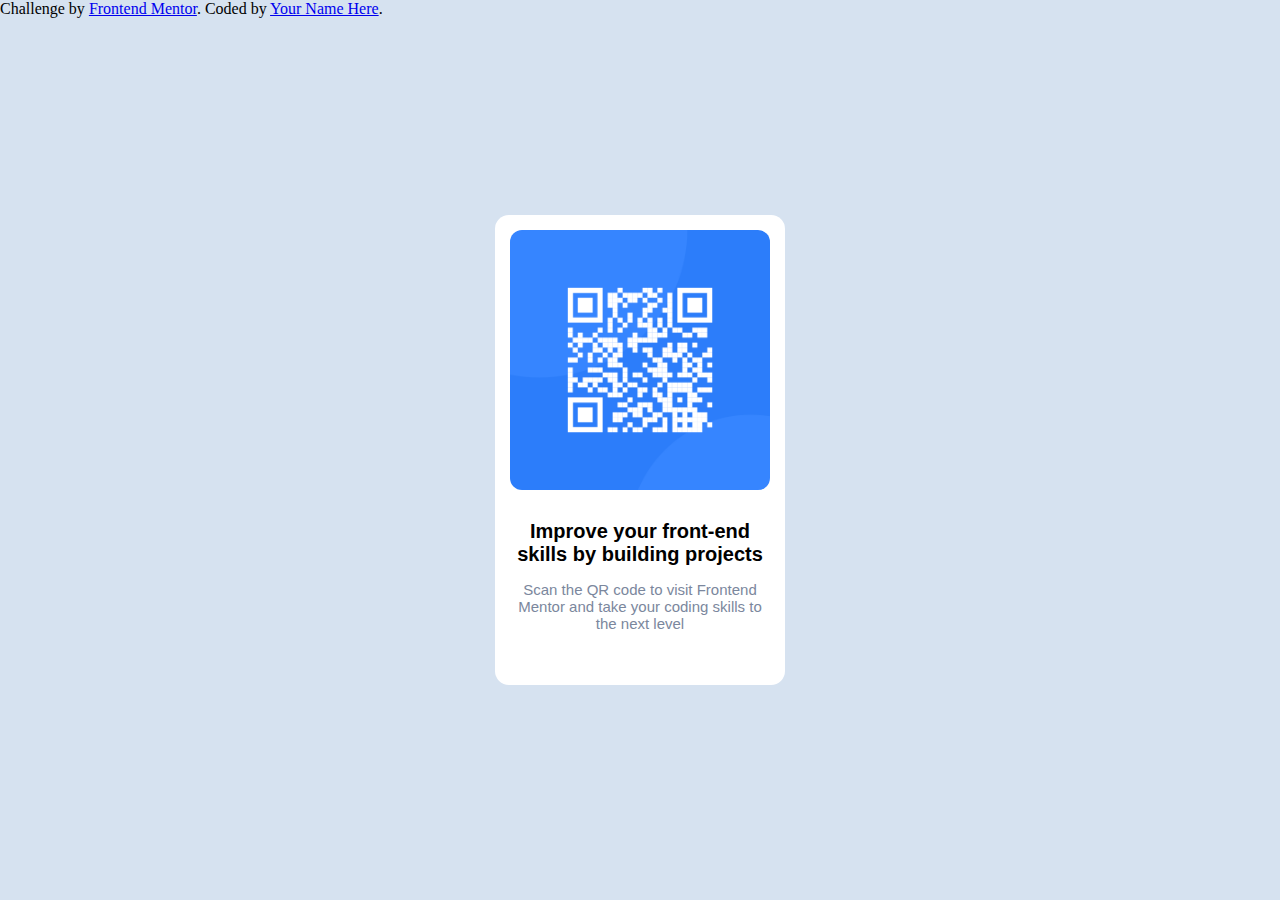
==== qr-code-component-main/index.html @ b1f40636 "Add new projects" ====
<!DOCTYPE html>
<html lang="en">
<head>
  <meta charset="UTF-8">
  <meta name="viewport" content="width=device-width, initial-scale=1.0"> <!-- displays site properly based on user's device -->
  <link rel="stylesheet" href="style.css">
  <link rel="icon" type="image/png" sizes="32x32" href="./images/favicon-32x32.png">
  <title>Frontend Mentor | QR code component</title>
</head>
<body>
  <div class="card">
    <div class="qrcode">
      <img src="images/image-qr-code.png" width="260px" height="260px" alt="qr code image">
    </div>
      <p class="title">Improve your front-end <br> skills by building projects</p>
      <p>Scan the QR code to visit Frontend <br> Mentor and take your coding skills to <br> the next level</p>
  </div>
  <div class="attribution">
    Challenge by <a href="https://www.frontendmentor.io?ref=challenge" target="_blank">Frontend Mentor</a>. 
    Coded by <a href="#">Your Name Here</a>.
  </div>
</body>
</html>
---- qr-code-component-main/style.css ----
* {
    box-sizing: border-box;
    margin: 0;
    padding: 0;
}

@import url('https://fonts.googleapis.com/css2?family=Outfit:wght@400;700&display=swap');

body {
    background-color: hsl(212, 45%, 89%);
}

.card {
    width: 290px;
    height: 470px;
    background-color: white;
    border-radius: 14px;
    position: absolute;
    top: 50%;
    left: 50%;
    transform: translate(-50%, -50%);
}

.qrcode {
    display: flex;
    justify-content: center;
}

.card img {
    margin: 15px;
    border-radius: 12px;
}

.title {
    text-align: center;
    font-size: 20px;
    margin: 15px;
    font-family: 'Outfit', sans-serif;
    font-weight: bold;
    color: black;
}

p {
    text-align: center;
    font-size: 15px;
    margin: 15px;
    font-family: 'Outfit', sans-serif;
    color: hsl(220, 15%, 55%);
}
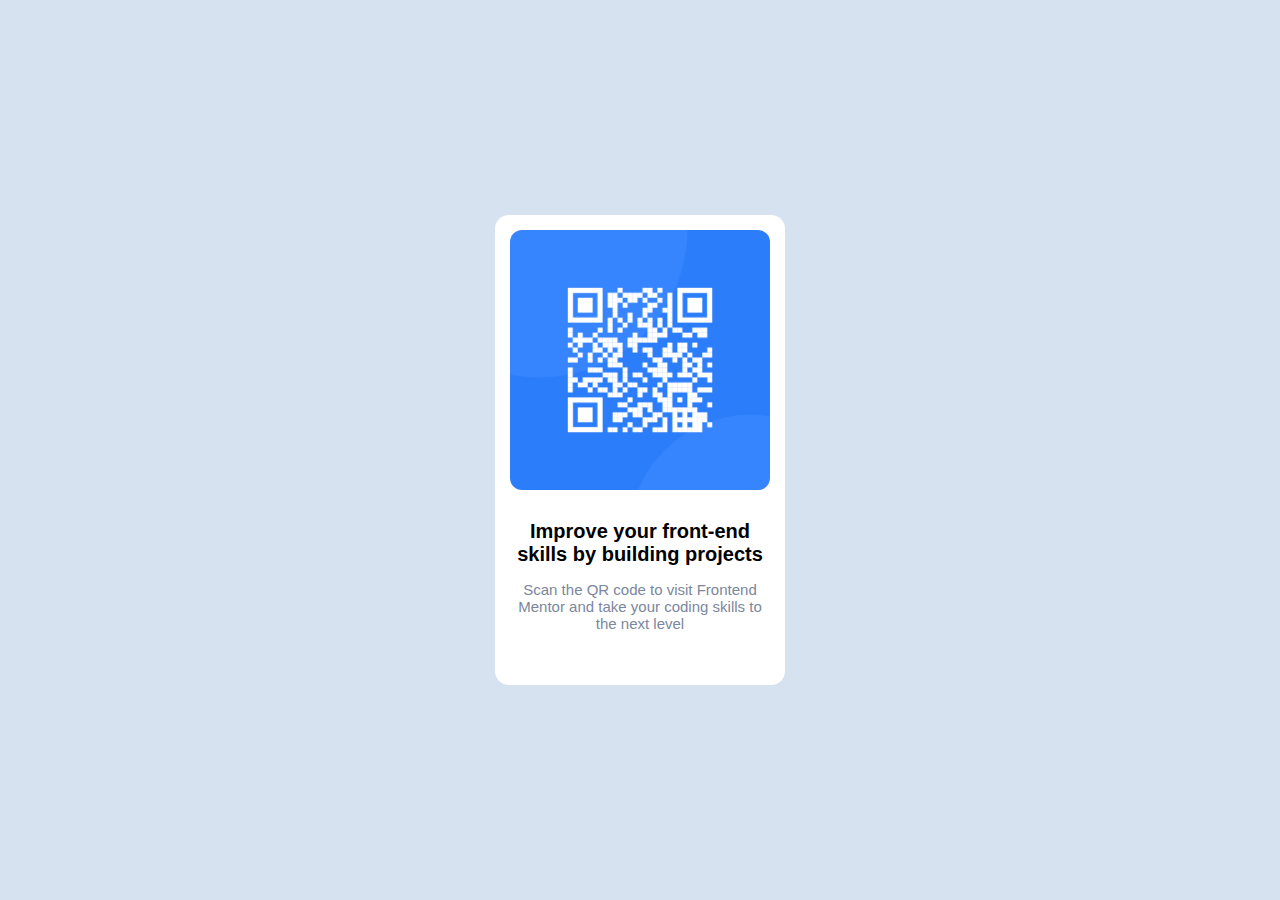
==== commit d63f06ee: "Delete footer" ====
--- a/qr-code-component-main/index.html
+++ b/qr-code-component-main/index.html
@@ -5,7 +5,7 @@
   <meta name="viewport" content="width=device-width, initial-scale=1.0"> <!-- displays site properly based on user's device -->
   <link rel="stylesheet" href="style.css">
   <link rel="icon" type="image/png" sizes="32x32" href="./images/favicon-32x32.png">
-  <title>Frontend Mentor | QR code component</title>
+  <title>QR code component</title>
 </head>
 <body>
   <div class="card">
@@ -15,9 +15,5 @@
       <p class="title">Improve your front-end <br> skills by building projects</p>
       <p>Scan the QR code to visit Frontend <br> Mentor and take your coding skills to <br> the next level</p>
   </div>
-  <div class="attribution">
-    Challenge by <a href="https://www.frontendmentor.io?ref=challenge" target="_blank">Frontend Mentor</a>. 
-    Coded by <a href="#">Your Name Here</a>.
-  </div>
 </body>
 </html>